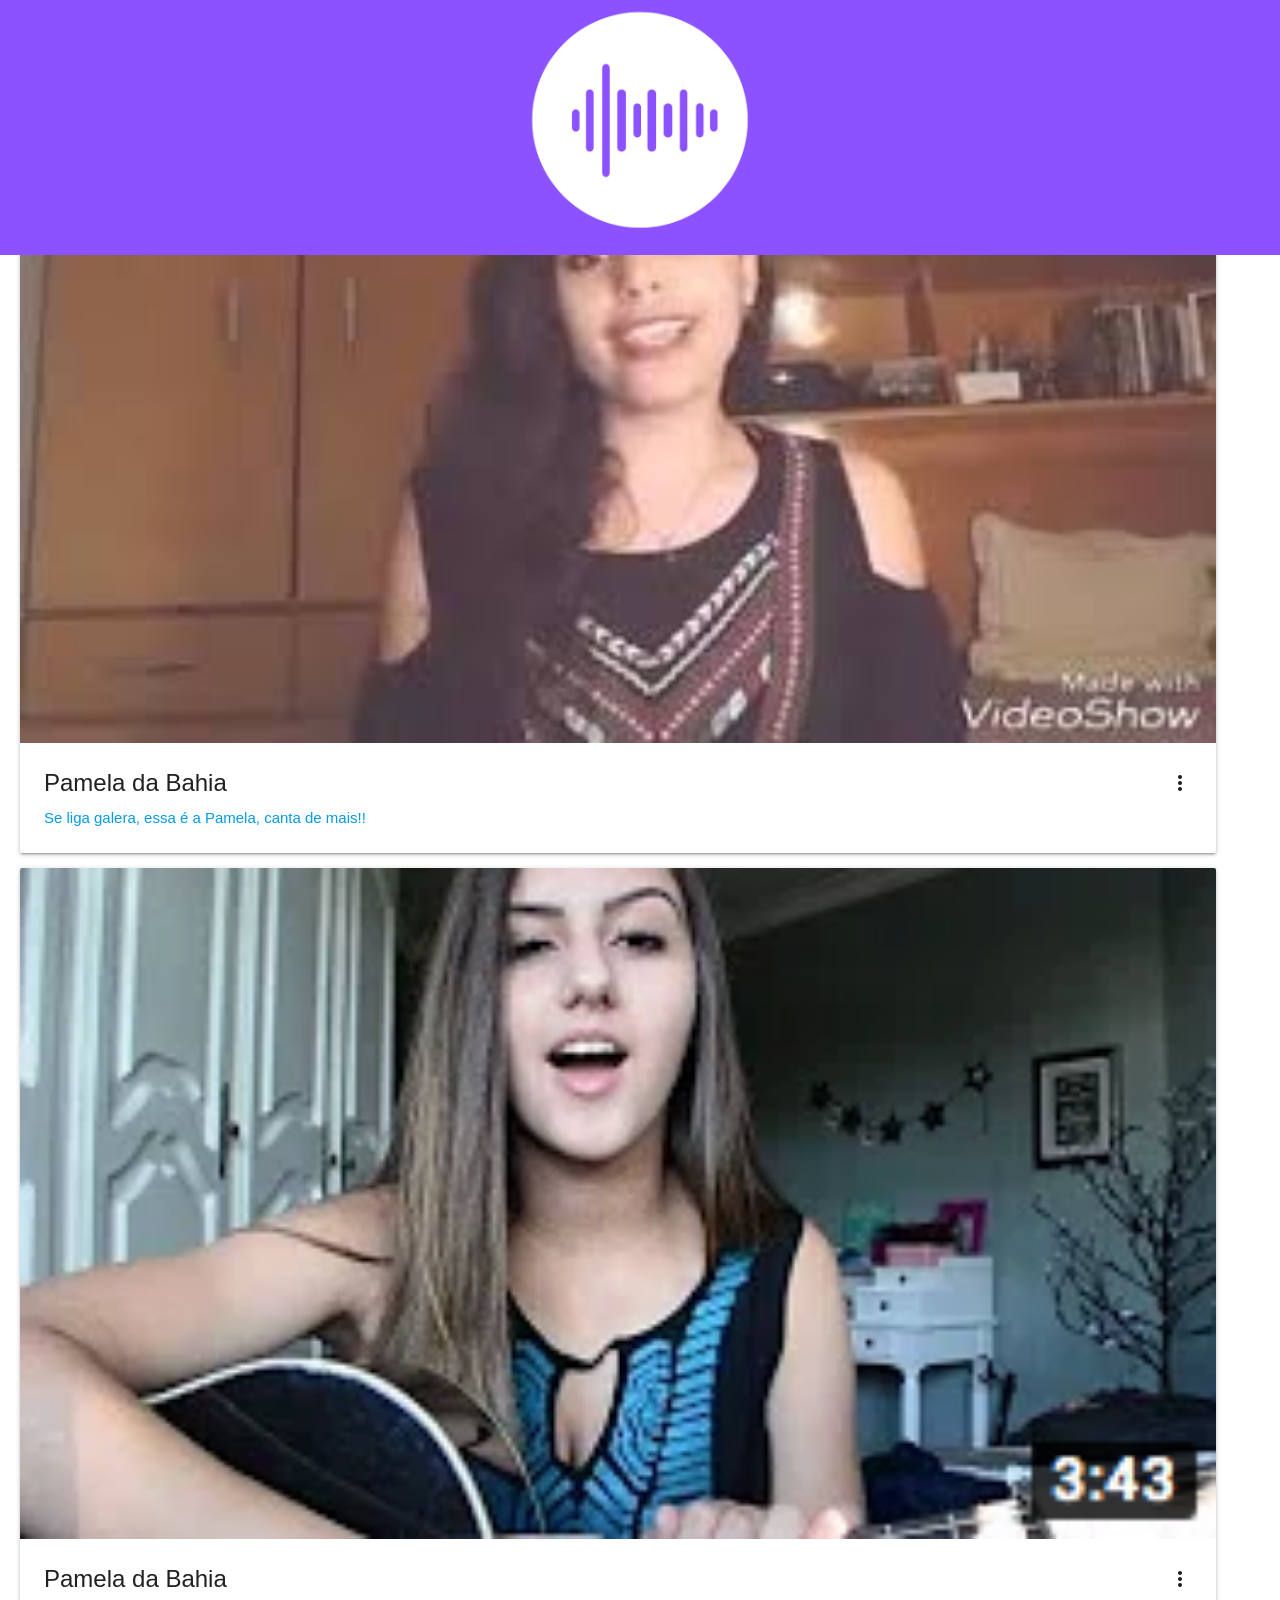
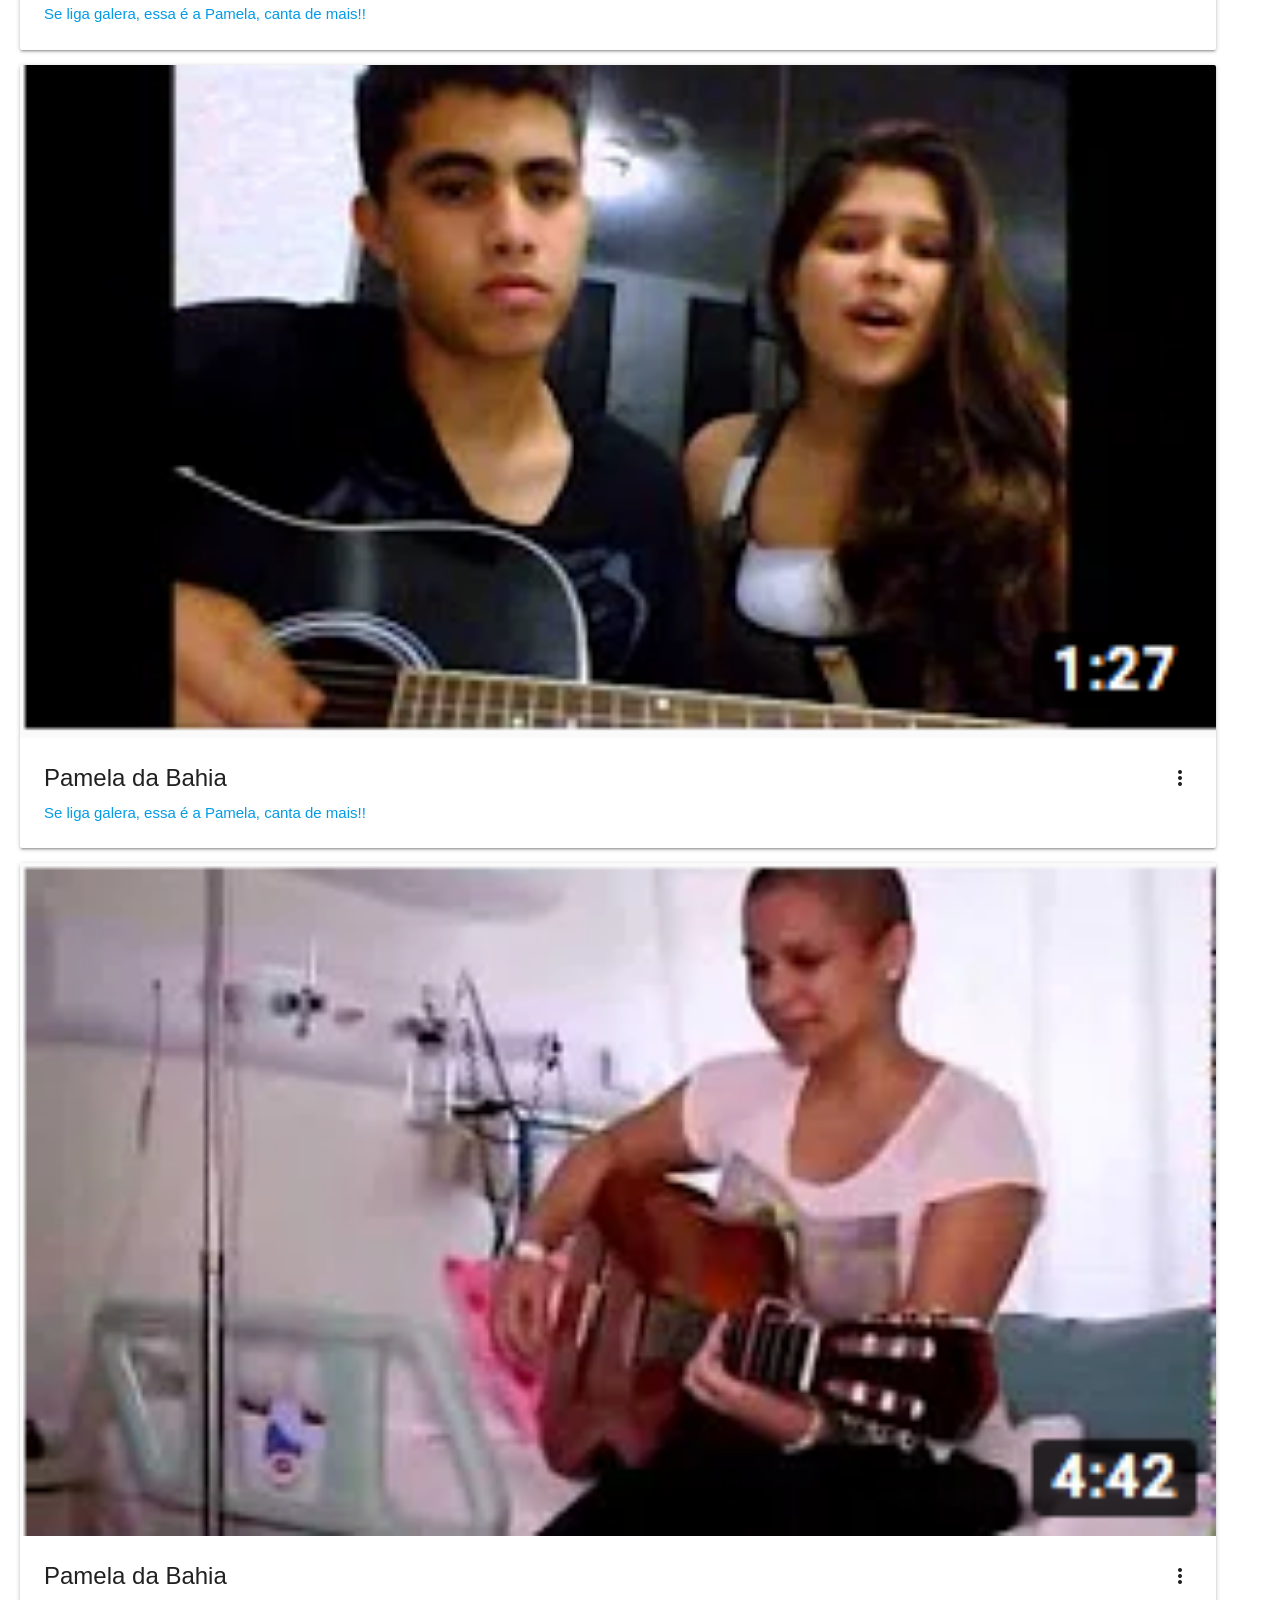
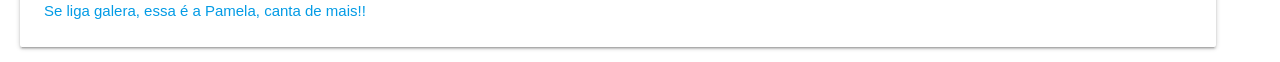
==== app/index.html @ 6b02cdb9 "version01" ====
<!DOCTYPE html>
  <html>
    <head>
 
      <link href="https://fonts.googleapis.com/icon?family=Material+Icons" rel="stylesheet">

      <link type="text/css" rel="stylesheet" href="css/materialize.min.css"  media="screen,projection"/>

      <meta name="viewport" content="width=device-width, initial-scale=1.0"/>
    </head>

    <body style="margin:0px !important; padding:0px !important;">
            <div class="container" style="width:100%;height:auto;margin:auto;">
                  <header style="position:fixed;width:100%;height:auto;background-color:#8c52ff !important;z-index: 99999;margin: 0px;padding: 0px;margin-top: -8px;">
                    <img style="width:20%;margin-left:40%;padding: 10px;" src="img/logo-01.png" alt="">
                  </header>
                  <div class="contanier" style="width:95%;padding-left:20px;margin-top: 80px;position: absolute;">
                  <div class="card">
                        <div class="card-image waves-effect waves-block waves-light">
                          <img class="activator" src="img/video.jpeg">
                        </div>
                        <div class="card-content">
                          <span class="card-title activator grey-text text-darken-4">Pamela da Bahia<i class="material-icons right">more_vert</i></span>
                          <p><a href="#">Se liga galera, essa é a Pamela, canta de mais!!</a></p>
                        </div>
                        <div class="card-reveal">
                          <span class="card-title grey-text text-darken-4">De um Up Neste artista!<i class="material-icons right">close</i></span>
                          <p>Here is some more information about this product that is only revealed once clicked on.</p>
                        </div>
                    </div>
                    <div class="card">
                            <div class="card-image waves-effect waves-block waves-light">
                              <img class="activator" src="img/video2.png">
                            </div>
                            <div class="card-content">
                              <span class="card-title activator grey-text text-darken-4">Pamela da Bahia<i class="material-icons right">more_vert</i></span>
                              <p><a href="#">Se liga galera, essa é a Pamela, canta de mais!!</a></p>
                            </div>
                            <div class="card-reveal">
                              <span class="card-title grey-text text-darken-4">Card Title<i class="material-icons right">close</i></span>
                              <p>Here is some more information about this product that is only revealed once clicked on.</p>
                            </div>
                        </div>
                        <div class="card">
                                <div class="card-image waves-effect waves-block waves-light">
                                  <img class="activator" src="img/video3.png">
                                </div>
                                <div class="card-content">
                                  <span class="card-title activator grey-text text-darken-4">Pamela da Bahia<i class="material-icons right">more_vert</i></span>
                                  <p><a href="#">Se liga galera, essa é a Pamela, canta de mais!!</a></p>
                                </div>
                                <div class="card-reveal">
                                  <span class="card-title grey-text text-darken-4">Card Title<i class="material-icons right">close</i></span>
                                  <p>Here is some more information about this product that is only revealed once clicked on.</p>
                                </div>
                            </div>
                            <div class="card">
                                    <div class="card-image waves-effect waves-block waves-light">
                                      <img class="activator" src="img/video4.png">
                                    </div>
                                    <div class="card-content">
                                      <span class="card-title activator grey-text text-darken-4">Pamela da Bahia<i class="material-icons right">more_vert</i></span>
                                      <p><a href="#">Se liga galera, essa é a Pamela, canta de mais!!</a></p>
                                    </div>
                                    <div class="card-reveal">
                                      <span class="card-title grey-text text-darken-4">Card Title<i class="material-icons right">close</i></span>
                                      <p>Here is some more information about this product that is only revealed once clicked on.</p>
                                    </div>
                                </div>
                </div> 
            </div>
                   
      <script type="text/javascript" src="js/materialize.min.js"></script>
    </body>
  </html>
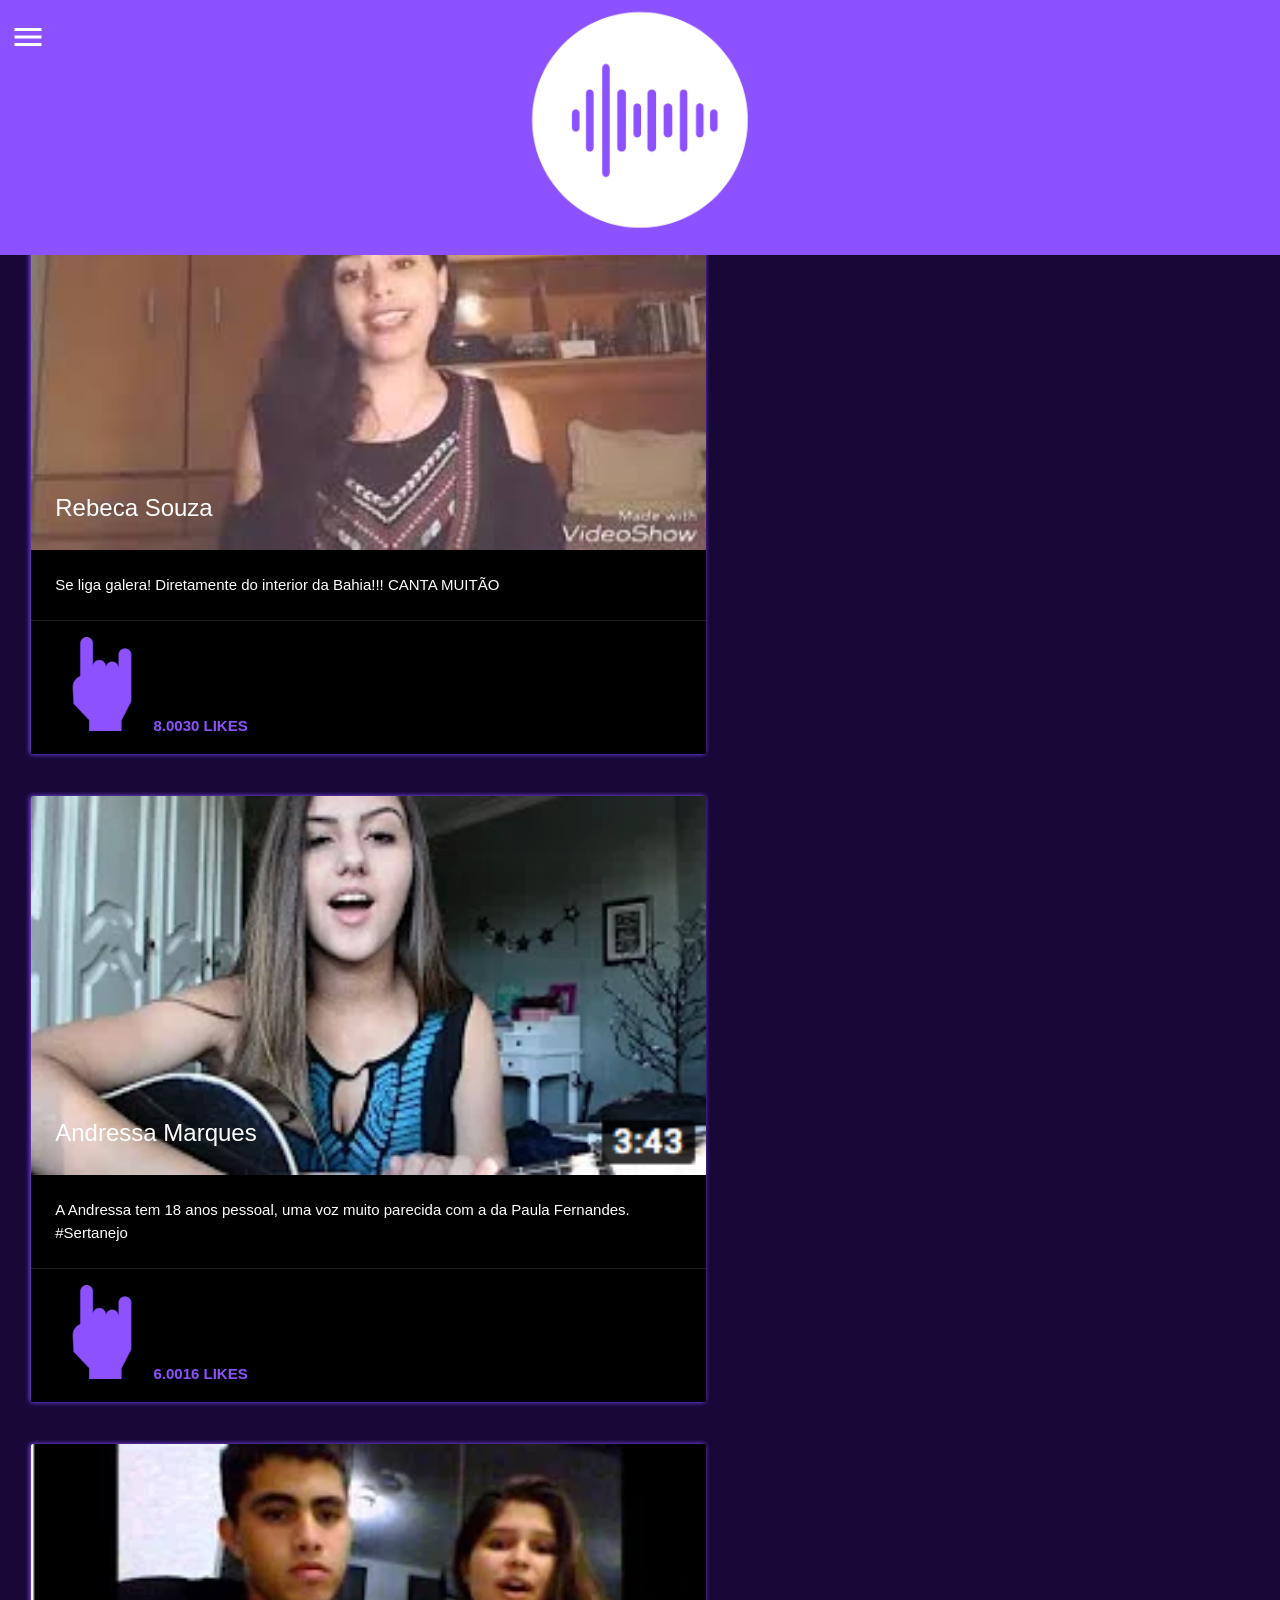
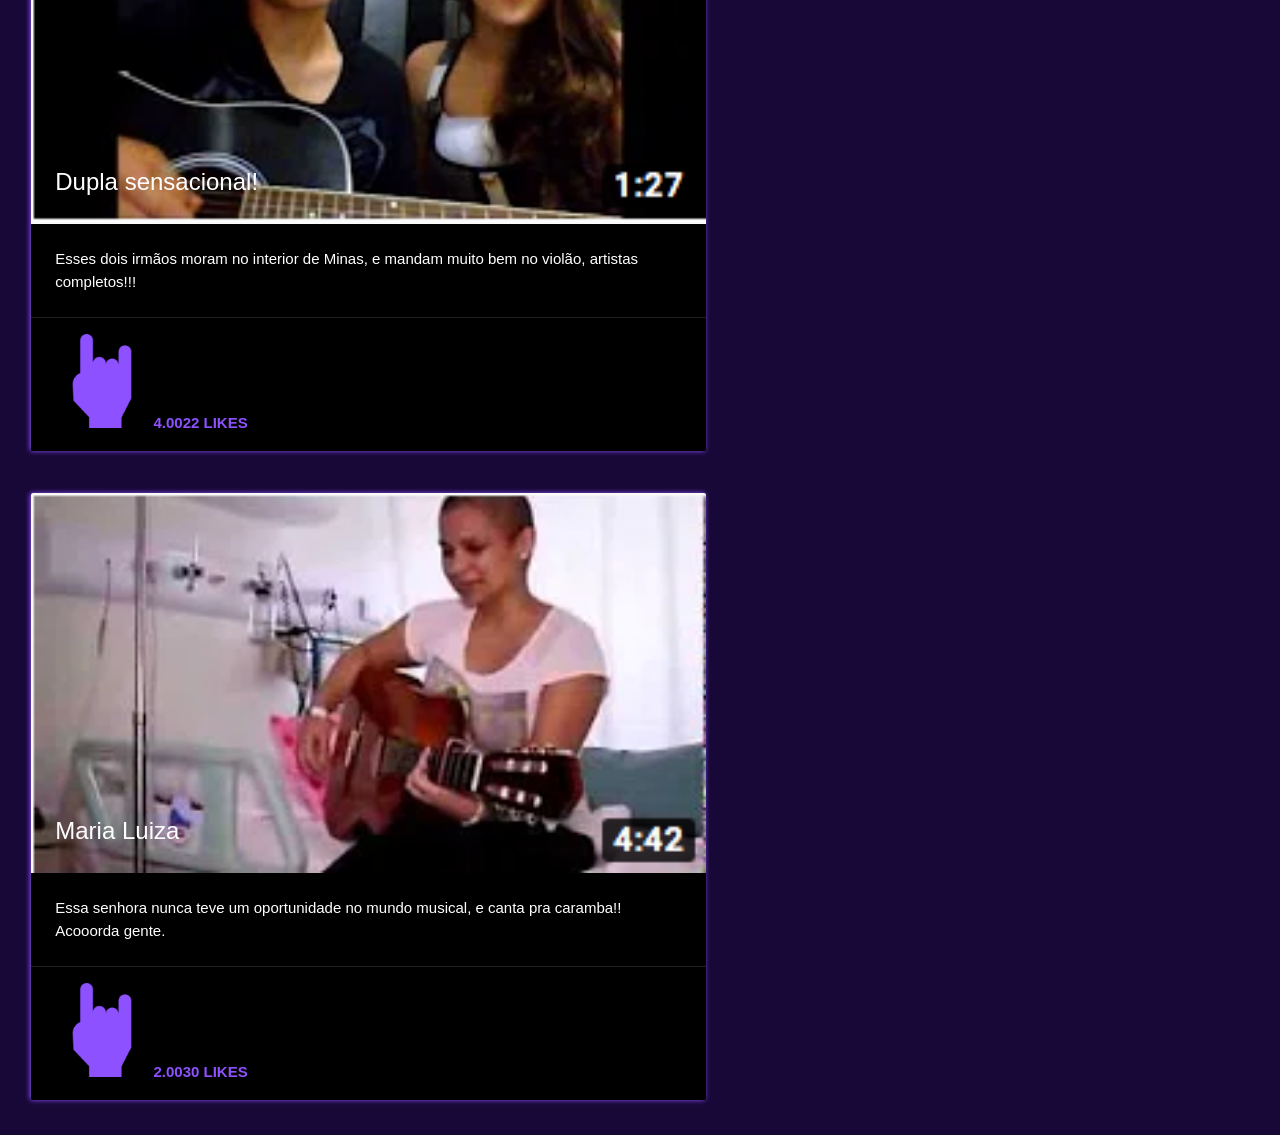
==== commit 391961de: "v1.1" ====
--- a/app/index.html
+++ b/app/index.html
@@ -3,73 +3,141 @@
     <head>
  
       <link href="https://fonts.googleapis.com/icon?family=Material+Icons" rel="stylesheet">
-
+      <meta charset="utf-8">
       <link type="text/css" rel="stylesheet" href="css/materialize.min.css"  media="screen,projection"/>
-
+      <link rel="stylesheet" href="css/style.css?2">
       <meta name="viewport" content="width=device-width, initial-scale=1.0"/>
+      <script src="https://ajax.googleapis.com/ajax/libs/jquery/3.3.1/jquery.min.js"></script>
     </head>
 
-    <body style="margin:0px !important; padding:0px !important;">
+    <body style="margin:0px !important; padding:0px !important;background-color: #180838;background-attachment: fixed;">
+       
+        <ul id="slide-out" class="sidenav" style="z-index: 99999999; background-color: rgba(140, 82, 255, 0.72); transform: translateX(-105%);">
+          <li><div class="user-view">
+            <a href="#user"><img class="circle" src="img/perfil.jpeg"></a>
+            <a href="#name"><span class="white-text name">Ester Ribeiro</span></a>
+            <a href="#email"><span class="white-text email">ester@gmail.com</span></a>
+          </div></li>
+          <li><div class="divider" style="
+            width: 80%;
+            margin-left: 20px;
+        "></div></li>
+        <li><a class="waves-effect" href="index.html">Home</a></li>
+          <li><a class="waves-effect">Perfil</a></li>
+          <li><a class="waves-effect" href="chats.html">Ranking</a></li>
+          <li><a class="waves-effect" href="loja.html">Loja</a></li>
+          <li><a class="waves-effect" href="#!">Likes!</a></li>
+        </ul>
+      
+              
             <div class="container" style="width:100%;height:auto;margin:auto;">
                   <header style="position:fixed;width:100%;height:auto;background-color:#8c52ff !important;z-index: 99999;margin: 0px;padding: 0px;margin-top: -8px;">
+                      <a href="#" style="position: inherit;color:#fff;margin-top: 27px;
+                      margin-left: 10px;" data-target="slide-out" class="sidenav-trigger"><i style="font-size: 36px;" class="material-icons">menu</i></a>
                     <img style="width:20%;margin-left:40%;padding: 10px;" src="img/logo-01.png" alt="">
                   </header>
                   <div class="contanier" style="width:95%;padding-left:20px;margin-top: 80px;position: absolute;">
-                  <div class="card">
-                        <div class="card-image waves-effect waves-block waves-light">
-                          <img class="activator" src="img/video.jpeg">
+                  
+                      <ul class="collapsible" style="border-radius: 39px;border:0px !Important;">
+                          <li>
+                            <div style="
+                            background-color: #8c52ff;color: #fff;    border-radius: 22px;" class="collapsible-header"><i style="font-size: 2.6rem !important;    color: #fff;" class="material-icons">add_box</i>Envie um vídeo seu, ou de de um músico que conhece</div>
+                            <div class="collapsible-body"><span><img style="width: 15%;" src="img/camera.png" alt=""><img style="width: 15%;margin-left: 42px;" src="img/galeria.png" alt=""></span></div>
+                          </li>
+                         
+                        </ul>
+                      <div class="row">
+                          <div class="col s12 m7">
+                            <div class="card">
+                              <div class="card-image">
+                                <img src="img/video.jpeg">
+                                <span class="card-title">Rebeca Souza</span>
+                              </div>
+                              <div class="card-content">
+                                <p>Se liga galera! Diretamente do interior da Bahia!!! CANTA MUITÃO</p>
+                              </div>
+                              <div class="card-action" style="
+                              background-color: #000;
+                          ">
+                                <a href="#" style="font-weight:bolder;"><img style="width:15%;" src="img/like.png" alt=""> <span class="span">8.0030 likes</span></a>
+                              </div>
+                            </div>
+                          </div>
                         </div>
-                        <div class="card-content">
-                          <span class="card-title activator grey-text text-darken-4">Pamela da Bahia<i class="material-icons right">more_vert</i></span>
-                          <p><a href="#">Se liga galera, essa é a Pamela, canta de mais!!</a></p>
-                        </div>
-                        <div class="card-reveal">
-                          <span class="card-title grey-text text-darken-4">De um Up Neste artista!<i class="material-icons right">close</i></span>
-                          <p>Here is some more information about this product that is only revealed once clicked on.</p>
-                        </div>
-                    </div>
-                    <div class="card">
-                            <div class="card-image waves-effect waves-block waves-light">
-                              <img class="activator" src="img/video2.png">
-                            </div>
-                            <div class="card-content">
-                              <span class="card-title activator grey-text text-darken-4">Pamela da Bahia<i class="material-icons right">more_vert</i></span>
-                              <p><a href="#">Se liga galera, essa é a Pamela, canta de mais!!</a></p>
-                            </div>
-                            <div class="card-reveal">
-                              <span class="card-title grey-text text-darken-4">Card Title<i class="material-icons right">close</i></span>
-                              <p>Here is some more information about this product that is only revealed once clicked on.</p>
-                            </div>
-                        </div>
-                        <div class="card">
-                                <div class="card-image waves-effect waves-block waves-light">
-                                  <img class="activator" src="img/video3.png">
+                        <div class="row">
+                            <div class="col s12 m7">
+                              <div class="card">
+                                <div class="card-image">
+                                  <img src="img/video2.png">
+                                  <span class="card-title">Andressa Marques</span>
                                 </div>
                                 <div class="card-content">
-                                  <span class="card-title activator grey-text text-darken-4">Pamela da Bahia<i class="material-icons right">more_vert</i></span>
-                                  <p><a href="#">Se liga galera, essa é a Pamela, canta de mais!!</a></p>
+                                  <p>A Andressa tem 18 anos pessoal, uma voz muito parecida com a da Paula Fernandes. #Sertanejo</p>
                                 </div>
-                                <div class="card-reveal">
-                                  <span class="card-title grey-text text-darken-4">Card Title<i class="material-icons right">close</i></span>
-                                  <p>Here is some more information about this product that is only revealed once clicked on.</p>
+                                <div class="card-action" style="
+                                background-color: #000;
+                            ">
+                                  <a href="#" style="font-weight:bolder;"><img style="width:15%;" src="img/like.png" alt=""> <span class="span">6.0016 likes</span></a>
                                 </div>
+                              </div>
                             </div>
-                            <div class="card">
-                                    <div class="card-image waves-effect waves-block waves-light">
-                                      <img class="activator" src="img/video4.png">
+                          </div>
+                          <div class="row">
+                              <div class="col s12 m7">
+                                <div class="card">
+                                  <div class="card-image">
+                                    <img src="img/video3.png">
+                                    <span class="card-title">Dupla sensacional!</span>
+                                  </div>
+                                  <div class="card-content" >
+                                    <p>Esses dois irmãos moram no interior de Minas, e mandam muito bem no violão, artistas completos!!!</p>
+                                  </div>
+                                  <div class="card-action" style="
+                                  background-color: #000;
+                              ">
+                                    <a href="#" style="font-weight:bolder;"><img style="width:15%;" src="img/like.png" alt=""> <span class="span">4.0022 likes</span></a>
+                                  </div>
+                                </div>
+                              </div>
+                            </div>
+                            <div class="row">
+                                <div class="col s12 m7">
+                                  <div class="card">
+                                    <div class="card-image">
+                                      <img src="img/video4.png">
+                                      <span class="card-title">Maria Luiza</span>
                                     </div>
                                     <div class="card-content">
-                                      <span class="card-title activator grey-text text-darken-4">Pamela da Bahia<i class="material-icons right">more_vert</i></span>
-                                      <p><a href="#">Se liga galera, essa é a Pamela, canta de mais!!</a></p>
+                                      <p>Essa senhora nunca teve um oportunidade no mundo musical, e canta pra caramba!! Acooorda gente.</p>
                                     </div>
-                                    <div class="card-reveal">
-                                      <span class="card-title grey-text text-darken-4">Card Title<i class="material-icons right">close</i></span>
-                                      <p>Here is some more information about this product that is only revealed once clicked on.</p>
+                                    <div class="card-action" style="
+                                    background-color: #000;
+                                ">
+                                      <a href="#" style="font-weight:bolder;"><img style="width:15%;" src="img/like.png" alt=""> <span class="span">2.0030 likes</span></a>
                                     </div>
+                                  </div>
                                 </div>
+                              </div>
                 </div> 
             </div>
                    
       <script type="text/javascript" src="js/materialize.min.js"></script>
+      <script src="js/descer_campo.js"></script>
+      <script>
+        document.addEventListener('DOMContentLoaded', function() {
+    var elems = document.querySelectorAll('.sidenav');
+    var instances = M.Sidenav.init(elems, options);
+  });
+
+  // Initialize collapsible (uncomment the lines below if you use the dropdown variation)
+  // var collapsibleElem = document.querySelector('.collapsible');
+  // var collapsibleInstance = M.Collapsible.init(collapsibleElem, options);
+
+  // Or with jQuery
+
+  $(document).ready(function(){
+    $('.sidenav').sidenav();
+  });
+      </script>
     </body>
   </html>
--- a/app/css/style.css
+++ b/app/css/style.css
@@ -0,0 +1,79 @@
+.span_card{
+    margin-left: 10px;
+    /* margin-top: -10px; */
+    position: absolute;
+    margin-top: 11px;
+    color: #d75a4a;
+}
+
+.card{
+    background-color: transparent;
+    -webkit-box-shadow: -1px 0px 5px 0px rgba(140,82,255,1);
+    -moz-box-shadow: -1px 0px 5px 0px rgba(140,82,255,1);
+    box-shadow: -1px 0px 5px 0px rgba(140,82,255,1);
+}
+
+.card-content{
+    background-color: #000;
+    
+}
+.card-action{
+    background-color: #000;
+}
+.card-content p{
+    color:#fff;
+}
+.span_card{
+    color:#8d51ff;
+}
+
+.sidenav .user-view .circle {
+    height: 102px !important;
+    width: 102px !important;
+}
+
+.sidenav .user-view .name, .sidenav .user-view .email {
+    font-size: 20px !important;
+    line-height: 24px;
+}
+
+.sidenav li>a {
+    color: rgb(226, 211, 255) !important;
+    display: block;
+    font-size: 26px !important;
+    font-weight: 500;
+    height: 48px;
+    line-height: 48px;
+    padding: 0 32px;
+}
+
+.card .card-action a:not(.btn):not(.btn-large):not(.btn-small):not(.btn-large):not(.btn-floating) {
+    color: #8d51ff;
+    margin-right: 24px;
+    -webkit-transition: color .3s ease;
+    transition: color .3s ease;
+    text-transform: uppercase;
+}
+.collection .collection-item {
+    background-color: rgba(0, 0, 0, 0.25098039215686274) !important;
+    line-height: 1.5rem;
+    padding: 10px 20px;
+    margin: 0;
+    /* border-bottom: 1px solid #e0e0e0; */
+}
+
+
+.collection .collection-item.avatar {
+    min-height: 84px;
+    padding-left: 72px;
+    position: relative;
+    background-color: rgba(0, 0, 0, 0.12) !important;
+}
+.collection .collection-item.avatar .title {
+    font-size: 16px;
+    color: #fff !important;
+}
+.collection .collection-item.avatar p {
+    margin: 0;
+    color: #fff !important;
+}
